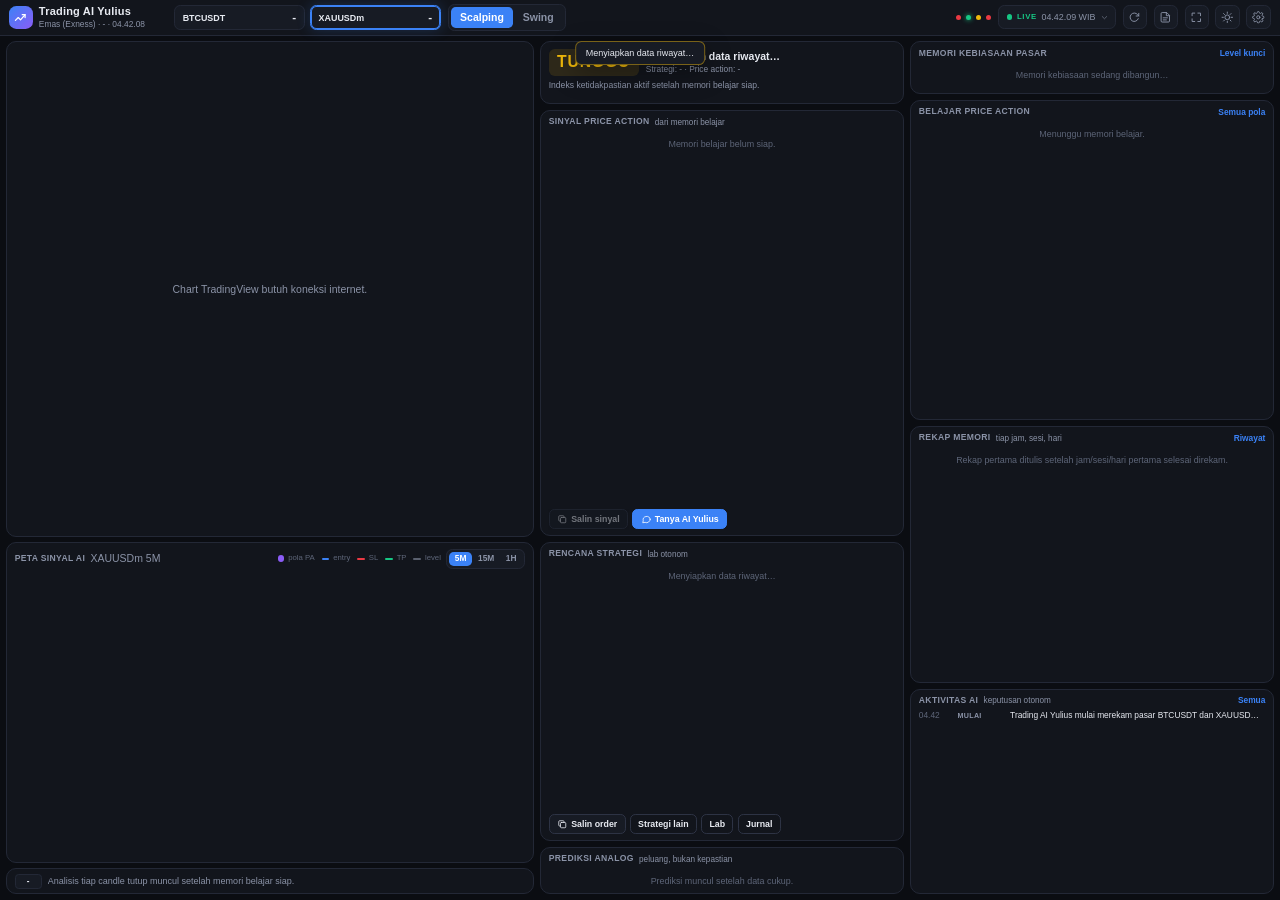
==== index.src.html @ 9f42aee2 "Trading AI Yulius versi web (XAUUSD): salinan lengkap menu Trading Mesin Python AI Yulius (feed, ind" ====
<!doctype html>
<html lang="id" data-web="%%VERSI%%">
<head>
<meta charset="utf-8">
<meta name="viewport" content="width=device-width, initial-scale=1">
<title>Trading AI Yulius · XAUUSD</title>
<meta name="description" content="Trading AI Yulius versi web: XAUUSDm &amp; BTCUSDT, sinyal price action dari memori belajar, rencana strategi lab otonom, memori kebiasaan pasar, prediksi analog. Semua dihitung di browser.">
<meta name="theme-color" content="#0b0d12">
<link rel="icon" href="data:image/svg+xml,%3Csvg xmlns=%22http://www.w3.org/2000/svg%22 viewBox=%220 0 24 24%22%3E%3Crect width=%2224%22 height=%2224%22 rx=%226%22 fill=%22%233b82f6%22/%3E%3Cpath d=%22M5 16l4-4 3 3 6-7%22 fill=%22none%22 stroke=%22white%22 stroke-width=%222.2%22 stroke-linecap=%22round%22 stroke-linejoin=%22round%22/%3E%3C/svg%3E">
<link rel="stylesheet" href="trading.css?v=%%VERSI%%">
<script>try{const t=localStorage.getItem('tr-tema');if(t)document.documentElement.dataset.theme=t;}catch(e){}</script>
</head>
<body>
<svg width="0" height="0" class="hidden" aria-hidden="true">
  <symbol id="i-doc" viewBox="0 0 24 24"><path d="M14 3H6a2 2 0 0 0-2 2v14a2 2 0 0 0 2 2h12a2 2 0 0 0 2-2V9z"/><path d="M14 3v6h6M8 13h8M8 17h6"/></symbol>
  <symbol id="i-penuh" viewBox="0 0 24 24"><path d="M4 9V4h5M20 9V4h-5M4 15v5h5M20 15v5h-5"/></symbol>
  <symbol id="i-tema" viewBox="0 0 24 24"><circle cx="12" cy="12" r="4.5"/><path d="M12 2v2.5M12 19.5V22M2 12h2.5M19.5 12H22M4.9 4.9l1.8 1.8M17.3 17.3l1.8 1.8M4.9 19.1l1.8-1.8M17.3 6.7l1.8-1.8"/></symbol>
  <symbol id="i-gir" viewBox="0 0 24 24"><circle cx="12" cy="12" r="3"/><path d="M19.4 15a1.7 1.7 0 0 0 .3 1.8l.1.1a2 2 0 1 1-2.8 2.8l-.1-.1a1.7 1.7 0 0 0-1.8-.3 1.7 1.7 0 0 0-1 1.5V21a2 2 0 1 1-4 0v-.1a1.7 1.7 0 0 0-1.1-1.5 1.7 1.7 0 0 0-1.8.3l-.1.1a2 2 0 1 1-2.8-2.8l.1-.1a1.7 1.7 0 0 0 .3-1.8 1.7 1.7 0 0 0-1.5-1H3a2 2 0 1 1 0-4h.1a1.7 1.7 0 0 0 1.5-1.1 1.7 1.7 0 0 0-.3-1.8l-.1-.1a2 2 0 1 1 2.8-2.8l.1.1a1.7 1.7 0 0 0 1.8.3H9a1.7 1.7 0 0 0 1-1.5V3a2 2 0 1 1 4 0v.1a1.7 1.7 0 0 0 1 1.5 1.7 1.7 0 0 0 1.8-.3l.1-.1a2 2 0 1 1 2.8 2.8l-.1.1a1.7 1.7 0 0 0-.3 1.8V9a1.7 1.7 0 0 0 1.5 1H21a2 2 0 1 1 0 4h-.1a1.7 1.7 0 0 0-1.5 1z"/></symbol>
  <symbol id="i-salin" viewBox="0 0 24 24"><rect x="8" y="8" width="12" height="12" rx="2"/><path d="M16 8V6a2 2 0 0 0-2-2H6a2 2 0 0 0-2 2v8a2 2 0 0 0 2 2h2"/></symbol>
  <symbol id="i-chat" viewBox="0 0 24 24"><path d="M21 12a8 8 0 0 1-11.6 7.1L4 20l1.1-4.6A8 8 0 1 1 21 12z"/></symbol>
  <symbol id="i-lebar" viewBox="0 0 24 24"><path d="M15 4h5v5M9 20H4v-5M20 4l-7 7M4 20l7-7"/></symbol>
  <symbol id="i-segar" viewBox="0 0 24 24"><path d="M20.5 4.5v5h-5"/><path d="M19.6 14.6A8 8 0 1 1 18.3 6.9l2.2 2.6"/></symbol>
  <symbol id="i-bawah" viewBox="0 0 24 24"><path d="M6 9.5l6 6 6-6"/></symbol>
</svg>

<header class="top">
  <div class="brand">
    <svg class="logo" viewBox="0 0 24 24" aria-hidden="true"><path d="M3 17l5-5 4 4 8-9"/><path d="M15 7h5v5"/></svg>
    <div><b>Trading AI Yulius</b><small id="subjudul" data-tip="sub">memuat data pasar…</small></div>
  </div>
  <div class="pairs" id="pairs">
    <button class="pair" data-sym="BTCUSDT" data-tip="pair" data-a="BTCUSDT"><span class="pn">BTCUSDT</span><span class="pp" data-px>-</span><span class="pc" data-chg></span><span class="ps" data-sig></span></button>
    <button class="pair" data-sym="XAUUSDm" data-tip="pair" data-a="XAUUSDm"><span class="pn">XAUUSDm</span><span class="pp" data-px>-</span><span class="pc" data-chg></span><span class="ps" data-sig></span></button>
  </div>
  <div class="seg" id="mode-seg" role="tablist">
    <button data-mode="scalp" data-tip="mode" data-a="scalp">Scalping</button>
    <button data-mode="swing" data-tip="mode" data-a="swing">Swing</button>
  </div>
  <div class="feeds" id="feeds"></div>
  <div class="live on" id="live">
    <button class="live-btn" id="live-btn" data-tip="live" aria-haspopup="menu" aria-expanded="false" aria-label="Status dan kecepatan pembaruan data">
      <i class="dot"></i><b id="live-lbl">LIVE</b><span class="clock" id="clock">--.--.--</span><svg class="car"><use href="#i-bawah"/></svg></button>
    <div class="live-menu hidden" id="live-menu" role="menu" aria-label="Pembaruan otomatis">
      <div class="lm-h">Pembaruan otomatis</div>
      <button role="menuitemradio" data-live="1">Real-time<small>harga tiap 1 detik</small></button>
      <button role="menuitemradio" data-live="2">Tiap 2 detik</button>
      <button role="menuitemradio" data-live="5">Tiap 5 detik</button>
      <button role="menuitemradio" data-live="15">Tiap 15 detik</button>
      <button role="menuitemradio" data-live="0">Jeda<small>hanya saat disegarkan</small></button>
      <hr>
      <button role="menuitem" id="lm-segar">Segarkan semua sekarang<kbd>⌘R</kbd></button>
      <button role="menuitem" id="lm-muat">Muat ulang halaman + chart<kbd>⇧⌘R</kbd></button>
    </div>
  </div>
  <button class="ic" id="btn-segar" data-tip="segar" aria-label="Segarkan semua data sekarang (⌘R)"><svg><use href="#i-segar"/></svg></button>
  <button class="ic" id="btn-analisis" data-tip="analisis" aria-label="Analisis lengkap AI Yulius"><svg><use href="#i-doc"/></svg></button>
  <button class="ic" id="btn-penuh" data-tip="penuh" aria-label="Layar penuh"><svg><use href="#i-penuh"/></svg></button>
  <button class="ic" id="btn-tema" data-tip="tema" aria-label="Tema terang/gelap"><svg><use href="#i-tema"/></svg></button>
  <button class="ic" id="btn-setelan" data-tip="setelan" aria-label="Setelan modal dan risiko"><svg><use href="#i-gir"/></svg></button>
</header>

<main class="layar" id="layar">
  <!-- ============ kolom 1: pasar ============ -->
  <section class="kol k1">
    <div class="panel chart-wrap"><div id="tv" class="tv"></div><div id="tv-off" class="tv-off hidden">Chart TradingView butuh koneksi internet.</div></div>
    <div class="panel peta-wrap">
      <div class="ph" data-tip="peta_h"><h3>Peta sinyal AI</h3><span class="muted" id="peta-judul"></span><span class="sp"></span>
        <span class="leg" data-tip="peta_leg"><i class="lg-pa"></i>pola PA<i class="lg-e"></i>entry<i class="lg-s"></i>SL<i class="lg-t"></i>TP<i class="lg-l"></i>level</span>
        <div class="seg kecil" id="peta-tf"></div></div>
      <canvas id="peta" class="peta" data-tip="peta" data-gerak></canvas><div class="peta-hl hidden" id="peta-hl"></div>
    </div>
    <div class="panel gerak" id="gerak"></div>
  </section>

  <!-- ============ kolom 2: keputusan ============ -->
  <section class="kol k2">
    <div class="panel keputusan" id="keputusan">
      <div class="kp-top" data-tip="kp"><span class="kp-aksi" id="kp-aksi">-</span><div class="kp-meta"><b id="kp-judul">Menyiapkan…</b><small id="kp-sub"></small></div></div>
      <div class="unc" id="unc" data-tip="unc"></div>
      <div class="kondisi" id="kondisi"></div>
    </div>

    <div class="panel pa" id="pa">
      <div class="ph" data-tip="pa_h"><h3>Sinyal price action</h3><small class="muted">dari memori belajar</small><span class="sp"></span><span id="pa-chips"></span></div>
      <div class="pa-body" id="pa-body"></div>
      <div class="aksi-bar"><button class="btn" id="btn-salin-pa" data-tip="salin_pa"><svg><use href="#i-salin"/></svg>Salin sinyal</button>
        <button class="btn utama" id="btn-tanya" data-tip="tanya"><svg><use href="#i-chat"/></svg>Tanya AI Yulius</button></div>
    </div>

    <div class="panel rc" id="rc">
      <div class="ph" data-tip="rc_h"><h3>Rencana strategi</h3><small class="muted" id="rc-sub">lab otonom</small><span class="sp"></span><span id="rc-chips"></span></div>
      <div class="rc-body" id="rc-body"></div>
      <div class="aksi-bar"><button class="btn" id="btn-salin" data-tip="salin"><svg><use href="#i-salin"/></svg>Salin order</button>
        <button class="btn ghost" id="btn-alt" data-tip="alt">Strategi lain</button><button class="btn ghost" id="btn-lab" data-tip="lab">Lab</button>
        <button class="btn ghost" id="btn-jurnal" data-tip="jurnal">Jurnal</button></div>
    </div>

    <div class="panel pred" id="kartu-prediksi">
      <div class="ph" data-tip="pred_h"><h3>Prediksi analog</h3><small class="muted">peluang, bukan kepastian</small></div>
      <div id="prediksi"></div>
    </div>
  </section>

  <!-- ============ kolom 3: memori & belajar ============ -->
  <section class="kol k3">
    <div class="panel kb" id="kb">
      <div class="ph" data-tip="kb_h"><h3>Memori kebiasaan pasar</h3><small class="muted" id="kb-t" data-tip="kb_t"></small><span class="sp"></span><button class="lnk" id="btn-level" data-tip="level">Level kunci</button></div>
      <div id="kb-body"></div>
    </div>

    <div class="panel bl" id="bl">
      <div class="ph" data-tip="bl_h"><h3>Belajar price action</h3><small class="muted" id="bl-sub" data-tip="bl_sub"></small><span class="sp"></span><button class="lnk" id="btn-pola" data-tip="pola_btn">Semua pola</button></div>
      <div id="bl-body"></div>
    </div>

    <div class="panel rk" id="rk">
      <div class="ph" data-tip="rk_h"><h3>Rekap memori</h3><small class="muted">tiap jam, sesi, hari</small><span class="sp"></span><button class="lnk" id="btn-rekap" data-tip="rekap_btn">Riwayat</button></div>
      <div id="rk-body" class="rk-body"></div>
    </div>

    <div class="panel ak" id="ak">
      <div class="ph" data-tip="ak_h"><h3>Aktivitas AI</h3><small class="muted">keputusan otonom</small><span class="sp"></span><button class="lnk" id="btn-pikiran" data-tip="pikir_btn">Semua</button></div>
      <div id="ak-body" class="ak-body"></div>
    </div>
  </section>
</main>
<div id="banner" class="banner hidden"></div>

<!-- jendela sembul serbaguna -->
<div class="modal hidden" id="modal"><div class="box lebar"><div class="mh"><h3 id="modal-judul"></h3><span class="sp"></span><span id="modal-aksi"></span>
  <button class="btn ghost" id="modal-tutup">Tutup</button></div><div class="mb" id="modal-isi"></div></div></div>

<div class="modal hidden" id="modal-setelan">
  <div class="box">
    <h3>Setelan modal &amp; risiko</h3>
    <label data-tip="s_saldo">Saldo akun<input id="s-saldo" type="number" min="0" step="1000"></label>
    <label data-tip="s_uang">Mata uang<select id="s-uang"><option>IDR</option><option>USD</option></select></label>
    <label data-tip="s_risiko">Risiko per posisi (%)<input id="s-risiko" type="number" min="0.05" max="10" step="0.05"></label>
    <label data-tip="s_kurs">Kurs USD/IDR<input id="s-kurs" type="number" min="1000" step="1"></label>
    <p class="muted" id="s-info"></p>
    <div class="aksi-bar"><button class="btn ghost" id="s-reset" data-tip="s_reset">Setelan bawaan</button><span class="sp"></span>
      <button class="btn ghost" id="s-batal">Batal</button><button class="btn utama" id="s-simpan">Simpan</button></div>
  </div>
</div>
<div class="tip" id="tip" role="tooltip"></div>
<div class="toast hidden" id="toast"></div>
<script src="https://s3.tradingview.com/tv.js"></script>
<script src="trading.js?v=%%VERSI%%"></script>
</body>
</html>
---- trading.css ----
/* Trading AI Yulius — satu layar penuh (tanpa tab, tanpa scroll halaman). Ukuran teks mengikuti ukuran jendela. */
:root{
  --bg:#0b0d12; --panel:#12151c; --panel2:#171b24; --line:#232836; --line2:#2d3344;
  --ink:#e8ebf2; --muted:#8b93a7; --dim:#5d6578;
  --buy:#16c784; --buy-bg:rgba(22,199,132,.12); --sell:#ea3943; --sell-bg:rgba(234,57,67,.12);
  --wait:#f0b90b; --wait-bg:rgba(240,185,11,.12); --accent:#3b82f6; --accent2:#8b5cf6; --info-bg:rgba(59,130,246,.12);
  --entry:#3b82f6; --tp:#16c784; --sl:#ea3943; --layer:#7aa2ff; --lvl:#8b93a7;
  --r:10px; --gap:.55rem; --font:-apple-system,BlinkMacSystemFont,"SF Pro Text","Inter","Segoe UI",sans-serif;
  --tip-bg:#1b202c;
  color-scheme:dark;
}
:root[data-theme="light"]{
  --bg:#eef1f6; --panel:#ffffff; --panel2:#f5f7fb; --line:#dfe4ee; --line2:#cfd6e4;
  --ink:#141823; --muted:#5b6475; --dim:#8a93a6;
  --buy-bg:rgba(22,160,110,.10); --sell-bg:rgba(220,40,50,.09); --wait-bg:rgba(200,150,0,.12); --info-bg:rgba(59,130,246,.10);
  --buy:#0f9d68; --sell:#d42f3a; --wait:#b58500; --lvl:#6b7486;
  --tip-bg:#ffffff;
  color-scheme:light;
}
*{box-sizing:border-box}
html{font-size:clamp(10.5px, calc(.42vw + .56vh), 13px)}
html,body{margin:0;height:100%;background:var(--bg);color:var(--ink);font-family:var(--font);line-height:1.38;-webkit-font-smoothing:antialiased;overflow:hidden}
body{font-size:1rem}
button{font:inherit;color:inherit;cursor:pointer}
.hidden{display:none!important}
.num,.pp,td.n,.lv b{font-variant-numeric:tabular-nums}
.muted{color:var(--muted)}
.dim{color:var(--dim)}
.sp{flex:1}
.up{color:var(--buy)!important}.dn{color:var(--sell)!important}.wt{color:var(--wait)!important}
svg{fill:none;stroke:currentColor;stroke-width:1.8;stroke-linecap:round;stroke-linejoin:round}

/* ---------- header ---------- */
.top{display:flex;align-items:center;gap:.9rem;height:3.4rem;padding:0 .9rem;border-bottom:1px solid var(--line);background:var(--panel)}
.brand{display:flex;align-items:center;gap:.6rem;min-width:0;flex:0 1 15rem}
.brand>div{min-width:0}
.brand b{display:block;font-size:1.05rem;letter-spacing:.2px}
.brand small{display:block;color:var(--muted);font-size:.8rem;white-space:nowrap;overflow:hidden;text-overflow:ellipsis}
.logo{width:2.2rem;height:2.2rem;padding:.45rem;border-radius:.7rem;background:linear-gradient(135deg,var(--accent),var(--accent2));stroke:#fff;stroke-width:2.2;flex:none}
.pairs{display:flex;gap:.45rem}
.pair{display:grid;grid-template-columns:auto auto;column-gap:.7rem;align-items:baseline;padding:.3rem .75rem;border-radius:.6rem;border:1px solid var(--line);background:var(--panel2);min-width:12.5rem;text-align:left}
.pair .pn{font-weight:650;font-size:.85rem}
.pair .pp{font-weight:700;font-size:1.12rem;justify-self:end}
.pair .pc{font-size:.78rem;color:var(--muted)}
.pair .ps{font-size:.74rem;font-weight:700;justify-self:end;letter-spacing:.3px}
.pair.on{border-color:var(--accent);box-shadow:0 0 0 1px var(--accent) inset,0 0 14px rgba(59,130,246,.22)}
.seg{display:inline-flex;background:var(--panel2);border:1px solid var(--line);border-radius:.6rem;padding:.18rem}
.seg button{border:0;background:none;padding:.32rem .9rem;border-radius:.45rem;color:var(--muted);font-weight:600}
.seg button.on{background:var(--accent);color:#fff}
.seg.kecil button{padding:.12rem .55rem;font-size:.8rem}
.feeds{display:flex;gap:.7rem;font-size:.8rem;color:var(--muted);margin-left:auto}
.feeds span{display:inline-flex;align-items:center;gap:.3rem;white-space:nowrap}
.feeds em{font-style:normal}
.feeds i{width:.5rem;height:.5rem;border-radius:50%;background:var(--dim)}
.feeds i.ok{background:var(--buy);box-shadow:0 0 5px var(--buy)}.feeds i.warn{background:var(--wait)}.feeds i.bad{background:var(--sell)}
.ic{width:2.3rem;height:2.3rem;border-radius:.6rem;border:1px solid var(--line);background:var(--panel2);display:grid;place-items:center;padding:0;color:var(--muted);flex:none;position:relative}
.ic svg{width:1.2rem;height:1.2rem}
.ic:hover{color:var(--ink);border-color:var(--line2)}
/* tombol Segarkan: berputar selama menyegarkan; titik = versi tampilan baru siap dimuat */
#btn-segar.putar{color:var(--accent);border-color:rgba(59,130,246,.5)}
#btn-segar.putar svg{animation:putar .8s linear infinite}
#btn-segar:disabled{cursor:progress}
#btn-segar.baru::after{content:"";position:absolute;top:.28rem;right:.28rem;width:.45rem;height:.45rem;border-radius:50%;background:var(--accent);box-shadow:0 0 0 2px var(--panel2)}
@keyframes putar{to{transform:rotate(360deg)}}

/* indikator live + jam + pilihan kecepatan pembaruan */
.live{position:relative;flex:none}
.live-btn{display:inline-flex;align-items:center;gap:.45rem;height:2.3rem;padding:0 .55rem 0 .7rem;border-radius:.6rem;border:1px solid var(--line);background:var(--panel2);color:var(--muted);white-space:nowrap}
.live-btn:hover,.live-btn[aria-expanded="true"]{border-color:var(--line2);color:var(--ink)}
.live-btn b{font-size:.74rem;font-weight:800;letter-spacing:.6px;color:var(--ink)}
.live-btn .car{width:.85rem;height:.85rem;stroke-width:2.2;opacity:.7}
.clock{font-variant-numeric:tabular-nums;color:var(--muted);font-size:.85rem;min-width:4.4rem;text-align:right}
.live .dot{position:relative;width:.55rem;height:.55rem;border-radius:50%;background:var(--dim);flex:none}
.live.on .dot{background:var(--buy)}
.live.on .dot::after{content:"";position:absolute;inset:-.25rem;border-radius:50%;border:2px solid var(--buy);opacity:0;animation:nadi 1.6s ease-out infinite}
.live.on.kedip .dot{box-shadow:0 0 8px var(--buy)}
.live.on b{color:var(--buy)}
.live.lambat .dot{background:var(--wait)}.live.lambat b{color:var(--wait)}
.live.putus .dot{background:var(--sell)}.live.putus b{color:var(--sell)}
.live.jeda .dot{background:var(--dim);border-radius:2px}.live.jeda b{color:var(--muted)}
.live.segar .dot{background:none;border:2px solid var(--accent);border-right-color:transparent;animation:putar .7s linear infinite}
.live.segar b{color:var(--accent)}
@keyframes nadi{0%{transform:scale(.55);opacity:.85}100%{transform:scale(1.6);opacity:0}}
.live-menu{position:absolute;right:0;top:calc(100% + .4rem);z-index:70;min-width:17rem;padding:.35rem;border-radius:.7rem;background:var(--tip-bg);border:1px solid var(--line2);box-shadow:0 12px 32px rgba(0,0,0,.38)}
:root[data-theme="light"] .live-menu{box-shadow:0 10px 28px rgba(20,30,50,.16)}
.live-menu .lm-h{font-size:.7rem;text-transform:uppercase;letter-spacing:.35px;color:var(--muted);font-weight:750;padding:.35rem .6rem .3rem}
.live-menu button{display:flex;align-items:baseline;gap:.5rem;width:100%;border:0;background:none;text-align:left;padding:.42rem .6rem;border-radius:.45rem;font-size:.86rem}
.live-menu button small{color:var(--muted);font-size:.76rem}
.live-menu button kbd{margin-left:auto;font:inherit;font-size:.76rem;color:var(--muted)}
.live-menu button:hover,.live-menu button:focus-visible{background:var(--info-bg);outline:none}
.live-menu button[data-live]::before{content:"";width:.5rem;height:.5rem;border-radius:50%;border:1.5px solid var(--line2);flex:none;align-self:center}
.live-menu button.on::before{background:var(--accent);border-color:var(--accent)}
.live-menu hr{border:0;border-top:1px solid var(--line);margin:.3rem .2rem}

/* setelah Segarkan: panel berkedip singkat menandakan isinya baru */
.panel.kilat{animation:kilat .9s ease-out}
@keyframes kilat{0%{box-shadow:0 0 0 1px var(--accent),0 0 18px rgba(59,130,246,.35)}100%{box-shadow:0 0 0 1px transparent,0 0 0 transparent}}
.banner .btn{margin-left:.6rem;padding:.15rem .6rem;font-size:.8rem}

/* ---------- layar 3 kolom ---------- */
.layar{display:grid;grid-template-columns:minmax(0,1.45fr) minmax(0,1fr) minmax(0,1fr);gap:var(--gap);padding:var(--gap);height:calc(100vh - 3.4rem);min-height:0}
.kol{display:flex;flex-direction:column;gap:var(--gap);min-height:0;min-width:0}
.panel{background:var(--panel);border:1px solid var(--line);border-radius:var(--r);min-width:0;min-height:0;display:flex;flex-direction:column;overflow:hidden}
.ph{display:flex;align-items:center;gap:.5rem;padding:.5rem .75rem .3rem;min-width:0;flex:none}
.ph h3{margin:0;font-size:.82rem;letter-spacing:.35px;text-transform:uppercase;color:var(--muted);font-weight:750;white-space:nowrap}
.ph small{font-size:.78rem;white-space:nowrap;overflow:hidden;text-overflow:ellipsis;min-width:0}
.lnk{border:0;background:none;color:var(--accent);font-size:.8rem;font-weight:600;padding:0;white-space:nowrap}
.lnk:hover{text-decoration:underline}

/* kolom 1 */
.k1 .chart-wrap{flex:1.55;position:relative}
.tv{position:absolute;inset:0}
.tv-off{position:absolute;inset:0;display:grid;place-items:center;color:var(--muted)}
.k1 .peta-wrap{flex:1}
.leg{display:flex;align-items:center;gap:.35rem;font-size:.74rem;color:var(--dim);white-space:nowrap}
.leg i{display:inline-block;width:.75rem;height:.18rem;border-radius:2px;margin-left:.3rem}
.leg .lg-pa{height:.6rem;width:.6rem;border-radius:3px;background:var(--accent2)}
.leg .lg-e{background:var(--entry)}.leg .lg-s{background:var(--sl)}.leg .lg-t{background:var(--tp)}.leg .lg-l{background:var(--lvl);opacity:.6}
.peta{flex:1;width:100%;min-height:0;display:block}
.gerak{flex:none;padding:.45rem .75rem;gap:.3rem;font-size:.86rem}
.gerak .gr{display:flex;gap:.55rem;align-items:baseline;min-width:0}
.gerak .gr b{flex:none;min-width:2.6rem;font-size:.78rem;letter-spacing:.3px;padding:.05rem .35rem;border-radius:.35rem;background:var(--panel2);border:1px solid var(--line);text-align:center}
.gerak .gr span{white-space:nowrap;overflow:hidden;text-overflow:ellipsis;min-width:0}

/* kolom 2 */
.k2 .keputusan{flex:none;padding:.6rem .75rem;gap:.45rem}
.kp-top{display:flex;align-items:center;gap:.7rem;min-width:0}
.kp-aksi{font-size:1.5rem;font-weight:850;letter-spacing:.8px;padding:.25rem .8rem;border-radius:.55rem;background:var(--panel2);flex:none}
.keputusan.buy .kp-aksi{background:var(--buy-bg);color:var(--buy)}
.keputusan.sell .kp-aksi{background:var(--sell-bg);color:var(--sell)}
.keputusan.wait .kp-aksi{background:var(--wait-bg);color:var(--wait)}
.keputusan.warn .kp-aksi{background:var(--wait-bg);color:var(--wait)}
.keputusan.buy{border-color:rgba(22,199,132,.55)}.keputusan.sell{border-color:rgba(234,57,67,.55)}
.kp-meta{min-width:0;flex:1}
.kp-meta b{display:block;font-size:1rem;white-space:nowrap;overflow:hidden;text-overflow:ellipsis}
.kp-meta small{display:block;font-size:.8rem;color:var(--muted);white-space:nowrap;overflow:hidden;text-overflow:ellipsis}
.unc{display:grid;grid-template-columns:auto 1fr auto;gap:.15rem .6rem;align-items:center;font-size:.82rem}
.unc .bar{height:.45rem;border-radius:.3rem;background:var(--panel2);border:1px solid var(--line);overflow:hidden;position:relative}
.unc .bar i{position:absolute;inset:0 auto 0 0;background:linear-gradient(90deg,var(--buy),var(--wait),var(--sell))}
.unc .cap{grid-column:1/-1;color:var(--muted);white-space:nowrap;overflow:hidden;text-overflow:ellipsis}
.kondisi{display:flex;flex-wrap:wrap;gap:.3rem}
.chip{font-size:.76rem;font-weight:650;padding:.12rem .5rem;border-radius:1rem;background:var(--panel2);border:1px solid var(--line);color:var(--muted);white-space:nowrap}
.chip b{color:var(--ink);font-weight:700}
.chip.g-A,.chip.v-aktif{color:var(--buy);border-color:rgba(22,199,132,.4)}
.chip.g-B{color:var(--accent);border-color:rgba(59,130,246,.4)}
.chip.g-C,.chip.g-D,.chip.v-sedikit,.chip.v-nonaktif{color:var(--wait);border-color:rgba(240,185,11,.4)}
.chip.st-AKTIF,.chip.st-SINYAL{color:#fff;background:var(--accent);border-color:var(--accent)}
.chip.st-MASUK{color:#fff;background:var(--buy);border-color:var(--buy);animation:denyut 1.6s ease-in-out infinite}
@keyframes denyut{50%{opacity:.6}}

.k2 .pa{flex:1.5}
.k2 .rc{flex:1.05}
.k2 .pred{flex:none}
.pa.buy{border-color:var(--buy);box-shadow:0 0 0 1px rgba(22,199,132,.2),0 0 22px rgba(22,199,132,.14)}
.pa.sell{border-color:var(--sell);box-shadow:0 0 0 1px rgba(234,57,67,.2),0 0 22px rgba(234,57,67,.14)}
.pa-body,.rc-body{flex:1;min-height:0;overflow:hidden;padding:0 .75rem;display:flex;flex-direction:column;gap:.4rem}
.sig-h{display:flex;align-items:center;gap:.6rem;min-width:0}
.badge{font-size:1.05rem;font-weight:850;letter-spacing:.6px;padding:.18rem .6rem;border-radius:.45rem;background:var(--panel2);flex:none}
.badge.BUY{background:var(--buy-bg);color:var(--buy)}.badge.SELL{background:var(--sell-bg);color:var(--sell)}
.badge.PANTAU,.badge.TUNGGU{background:var(--wait-bg);color:var(--wait)}
.sig-h .t{min-width:0;flex:1}
.sig-h .t b{display:block;font-size:.95rem;white-space:nowrap;overflow:hidden;text-overflow:ellipsis}
.sig-h .t small{display:block;font-size:.78rem;color:var(--muted);white-space:nowrap;overflow:hidden;text-overflow:ellipsis}
.lv{display:grid;grid-template-columns:repeat(4,minmax(0,1fr));gap:.3rem}
.lv>div{padding:.3rem .45rem;border-radius:.5rem;background:var(--panel2);border:1px solid var(--line);display:flex;flex-direction:column;min-width:0}
.lv span{font-size:.72rem;color:var(--muted);font-weight:650;letter-spacing:.2px;text-transform:uppercase;display:flex;justify-content:space-between;gap:.3rem;white-space:nowrap}
.lv b{font-size:1rem;font-weight:750;white-space:nowrap;overflow:hidden;text-overflow:ellipsis}
.lv em{font-style:normal;font-size:.72rem;color:var(--dim);white-space:nowrap;overflow:hidden;text-overflow:ellipsis}
.lv .e{grid-column:span 2;border-color:rgba(59,130,246,.45)}.lv .e b{color:var(--entry);font-size:1.12rem}
.lv .s{grid-column:span 2}.lv .s b{color:var(--sl)}
.lv .t b{color:var(--tp)}
.lv .t .pb{height:.25rem;border-radius:.2rem;background:var(--line);margin-top:.2rem;overflow:hidden}
.lv .t .pb i{display:block;height:100%;background:var(--tp)}
.lv.lima{grid-template-columns:minmax(0,1.2fr) repeat(4,minmax(0,1fr))}
.lv.lima .e,.lv.lima .s{grid-column:auto}
.lv.lima b,.lv.lima .e b{font-size:.95rem}
.lv.lima>div{padding:.28rem .35rem}
.sub.mini-sub{margin:.35rem 0 .1rem;font-size:.7rem}
.hasil{display:flex;flex-wrap:wrap;gap:.25rem}
.hasil span{font-size:.74rem;padding:.08rem .4rem;border-radius:.4rem;border:1px solid var(--line);background:var(--panel2);white-space:nowrap;color:var(--muted)}
.hasil span b{color:var(--ink);font-weight:700;margin-right:.15rem}
.hasil span i{font-style:normal;font-weight:700;margin-left:.2rem}
.hasil span.ok i{color:var(--buy)}.hasil span.no i{color:var(--sell)}
.hasil span.sar{border-color:var(--accent)}
.stat{display:flex;flex-wrap:wrap;gap:.3rem}
.stat span{font-size:.76rem;padding:.1rem .45rem;border-radius:.4rem;background:var(--panel2);border:1px solid var(--line);color:var(--muted);white-space:nowrap}
.stat span b{color:var(--ink);font-weight:700}
.alasan{margin:0;padding-left:1.1rem;color:var(--muted);font-size:.82rem;min-height:0;overflow:hidden}
.alasan li{margin:.05rem 0;display:-webkit-box;-webkit-line-clamp:2;-webkit-box-orient:vertical;overflow:hidden}
.warn-txt{color:var(--wait)}
.pemicu{padding:.3rem .5rem;border-radius:.45rem;background:var(--panel2);border:1px dashed var(--line2);font-size:.82rem;display:-webkit-box;-webkit-line-clamp:2;-webkit-box-orient:vertical;overflow:hidden}
.mini{font-size:.8rem;color:var(--muted);white-space:nowrap;overflow:hidden;text-overflow:ellipsis}
.mini b{color:var(--ink)}
table{width:100%;border-collapse:collapse;font-size:.82rem}
th{font-size:.7rem;text-transform:uppercase;letter-spacing:.3px;color:var(--muted);font-weight:650;text-align:left;padding:.2rem .35rem;border-bottom:1px solid var(--line);white-space:nowrap}
td{padding:.2rem .35rem;border-bottom:1px solid var(--line);white-space:nowrap;overflow:hidden;text-overflow:ellipsis;max-width:12rem}
td.n,th.n{text-align:right}
tr:last-child td{border-bottom:0}
tr.now td{background:var(--info-bg)}
.aksi-bar{display:flex;gap:.4rem;align-items:center;padding:.45rem .75rem .6rem;flex:none}
.btn{display:inline-flex;align-items:center;gap:.35rem;border:1px solid var(--line2);background:var(--panel2);padding:.3rem .7rem;border-radius:.5rem;font-weight:600;font-size:.84rem;white-space:nowrap}
.btn svg{width:1rem;height:1rem}
.btn.utama{background:var(--accent);border-color:var(--accent);color:#fff}
.btn.ghost{background:none}
.btn:disabled{opacity:.45;cursor:default}
.kosong{color:var(--dim);padding:.6rem 0;text-align:center;font-size:.85rem}
.pr{padding:.25rem .75rem .45rem}
.pr+.pr{border-top:1px solid var(--line)}
.pr-h{display:flex;justify-content:space-between;gap:.5rem;font-size:.82rem;margin-bottom:.2rem;white-space:nowrap}
.pr-h b{font-size:.88rem}
.bar2{height:.42rem;border-radius:.3rem;background:var(--sell-bg);position:relative;overflow:hidden}
.bar2 i{position:absolute;left:0;top:0;bottom:0;background:var(--buy)}
.bar2 u{position:absolute;top:-2px;bottom:-2px;width:2px;background:var(--ink);opacity:.55}
.pr-r{display:flex;justify-content:space-between;gap:.5rem;font-size:.78rem;color:var(--muted);margin-top:.2rem;white-space:nowrap;overflow:hidden}
.pr-r b{color:var(--ink)}

/* kolom 3 */
.k3 .kb{flex:none}
.k3 .bl{flex:1.25}
.k3 .rk{flex:1}
.k3 .ak{flex:.8}
#kb-body,#bl-body{padding:0 .75rem .55rem;display:flex;flex-direction:column;gap:.35rem;min-height:0;overflow:hidden}
#bl-body{flex:1}
.heat{display:grid;grid-template-columns:repeat(24,1fr);gap:2px}
.heat div{height:1.25rem;border-radius:3px;position:relative}
.heat div.kini{outline:2px solid var(--ink);outline-offset:-1px}
.heat-leg{display:flex;justify-content:space-between;font-size:.72rem;color:var(--dim)}
.kb2{display:grid;grid-template-columns:minmax(0,1.1fr) minmax(0,1fr);gap:.6rem}
.kv{display:grid;grid-template-columns:auto 1fr;gap:.08rem .5rem;font-size:.8rem;align-content:start}
.kv span{color:var(--muted);white-space:nowrap}
.kv b{font-weight:650;white-space:nowrap;overflow:hidden;text-overflow:ellipsis}
.val{display:flex;gap:.3rem;flex-wrap:wrap}
.drift{font-size:.72rem;font-weight:700}
.rk-body,.ak-body{flex:1;min-height:0;overflow:hidden;padding:0 .75rem .5rem;display:flex;flex-direction:column;gap:.3rem}
.rki{font-size:.82rem;min-width:0}
.rki .rh{display:flex;gap:.45rem;align-items:baseline}
.rki .rh b{font-size:.8rem}
.rki .rh .tag{font-size:.68rem;text-transform:uppercase;letter-spacing:.3px;font-weight:750;color:var(--accent)}
.rki p{margin:.05rem 0 0;color:var(--muted);display:-webkit-box;-webkit-box-orient:vertical;overflow:hidden;-webkit-line-clamp:2}
.rki.harian p{-webkit-line-clamp:4}
.pk{display:grid;grid-template-columns:3.3rem 4.6rem 1fr;gap:.4rem;font-size:.8rem;align-items:baseline;min-width:0}
.pk time{color:var(--dim);font-variant-numeric:tabular-nums}
.pk .j{font-size:.68rem;text-transform:uppercase;letter-spacing:.3px;color:var(--muted);font-weight:750;white-space:nowrap;overflow:hidden;text-overflow:ellipsis}
.pk span:last-child{white-space:nowrap;overflow:hidden;text-overflow:ellipsis;min-width:0}

/* ---------- banner, modal, toast ---------- */
.banner{position:fixed;left:50%;transform:translateX(-50%);top:3.9rem;z-index:40;padding:.45rem .9rem;border-radius:.6rem;background:var(--panel2);border:1px solid rgba(240,185,11,.45);font-size:.86rem;box-shadow:0 8px 26px rgba(0,0,0,.35)}
.modal{position:fixed;inset:0;background:rgba(0,0,0,.45);display:grid;place-items:center;z-index:50}
.modal .box{width:24rem;max-height:86vh;background:var(--panel);border:1px solid var(--line2);border-radius:.9rem;padding:1rem;display:flex;flex-direction:column}
.modal .box.lebar{width:min(92vw,78rem);height:min(86vh,52rem);padding:0}
.modal .mh{display:flex;align-items:center;gap:.6rem;padding:.75rem 1rem;border-bottom:1px solid var(--line)}
.modal .mh h3{margin:0;font-size:1.05rem}
.modal .mb{flex:1;overflow:auto;padding:.8rem 1rem}
.modal .mb p{margin:0 0 .5rem;line-height:1.55}
.modal .mb td{max-width:none;white-space:normal}
.modal h3{margin:0 0 .8rem;font-size:1.05rem}
.modal label{display:flex;flex-direction:column;gap:.25rem;font-size:.85rem;color:var(--muted);margin-bottom:.6rem}
.modal input,.modal select{font:inherit;color:var(--ink);background:var(--panel2);border:1px solid var(--line2);border-radius:.5rem;padding:.4rem .55rem}
.modal .aksi-bar{padding:.4rem 0 0}
.sub{font-size:.75rem;text-transform:uppercase;letter-spacing:.3px;color:var(--muted);font-weight:700;margin:.8rem 0 .35rem}
.tag{font-size:.72rem;font-weight:700;padding:.08rem .4rem;border-radius:.35rem;background:var(--panel2);border:1px solid var(--line)}
.tag.aktif{color:var(--buy);border-color:rgba(22,199,132,.4)}.tag.cadangan{color:var(--accent)}
.tag.gugur{color:var(--sell)}.tag.referensi,.tag.dipantau,.tag.preset{color:var(--wait)}
.toast{position:fixed;bottom:1.2rem;left:50%;transform:translateX(-50%);background:var(--panel2);border:1px solid var(--line2);padding:.55rem .9rem;border-radius:.6rem;z-index:60;font-size:.86rem;box-shadow:0 8px 30px rgba(0,0,0,.35)}
.alt .ai{display:flex;gap:.6rem;align-items:center;padding:.4rem 0;border-bottom:1px solid var(--line);font-size:.86rem}
.alt .ai b{min-width:4rem}

/* ---------- kotak keterangan saat mouse diarahkan (data-tip) ---------- */
.tip{position:fixed;left:0;top:0;z-index:80;width:max-content;max-width:min(25rem,calc(100vw - 16px));padding:.55rem .75rem .6rem;border-radius:.6rem;
  background:var(--tip-bg);color:var(--ink);border:1px solid var(--line2);box-shadow:0 12px 32px rgba(0,0,0,.38);
  font-size:.86rem;line-height:1.45;pointer-events:none;visibility:hidden;opacity:0;transition:opacity .1s ease}
.tip.on{visibility:visible;opacity:1}
:root[data-theme="light"] .tip{box-shadow:0 10px 28px rgba(20,30,50,.16)}
.tip .tj{display:block;font-size:.92rem;font-weight:750;margin-bottom:.15rem}
.tip p{margin:.12rem 0;color:var(--muted)}
.tip .tkv{display:grid;grid-template-columns:auto minmax(0,1fr);gap:.08rem .75rem;margin:.3rem 0 .05rem}
.tip .tkv span{color:var(--muted);white-space:nowrap}
.tip .tkv b{font-weight:650;font-variant-numeric:tabular-nums;min-width:0}
.tip .tc{display:block;margin-top:.35rem;padding-top:.3rem;border-top:1px solid var(--line);color:var(--dim);font-size:.8rem}
.peta-wrap{position:relative}
.peta-hl{position:absolute;pointer-events:none;background:var(--ink);opacity:.07;border-radius:2px}

/* layar kecil (pratinjau/browser sempit): boleh menggulir, kolom bertumpuk */
@media (max-width:1100px), (max-height:620px){
  html,body{overflow:auto}
  .layar{grid-template-columns:1fr;height:auto}
  .k1 .chart-wrap{flex:none;height:28rem}.k1 .peta-wrap{flex:none;height:20rem}
  .k2 .pa,.k2 .rc,.k3 .bl,.k3 .rk,.k3 .ak{flex:none}
  .feeds,.brand small{display:none}
  .top{flex-wrap:wrap;height:auto;padding:.5rem}
}
/* header sempit (jendela minimum 1180 px): label sumber data jadi titik saja (keterangan tetap muncul saat mouse diarahkan) */
@media (max-width:1500px){
  .feeds{gap:.45rem}
  .feeds em{display:none}
  .top{gap:.65rem}
}

/* ---------- web: layar HP (≤640 px) — panel bertumpuk, tabel boleh digeser, legenda peta disembunyikan ---------- */
@media (max-width:640px){
  .top{gap:.45rem}
  .pairs{width:100%}
  .pair{min-width:0;flex:1 1 0;padding:.3rem .55rem;column-gap:.4rem}
  .pair .pp{font-size:1rem}
  .peta-wrap .leg{display:none}
  .peta-wrap .ph{flex-wrap:wrap}
  .pa-body,.rc-body,#bl-body,#kb-body{overflow-x:auto}
  table{font-size:.76rem}
  td{max-width:9rem}
  .kb2{grid-template-columns:1fr}
  .lv.lima{grid-template-columns:repeat(3,minmax(0,1fr))}
  .lv.lima .e,.lv.lima .s{grid-column:span 1}
  .aksi-bar{flex-wrap:wrap}
  .modal .box.lebar{width:100vw;height:100%;max-height:100%;border-radius:0}
  .modal .box{width:min(24rem,94vw)}
  .k1 .chart-wrap{height:24rem}
  .toast{max-width:92vw}
}
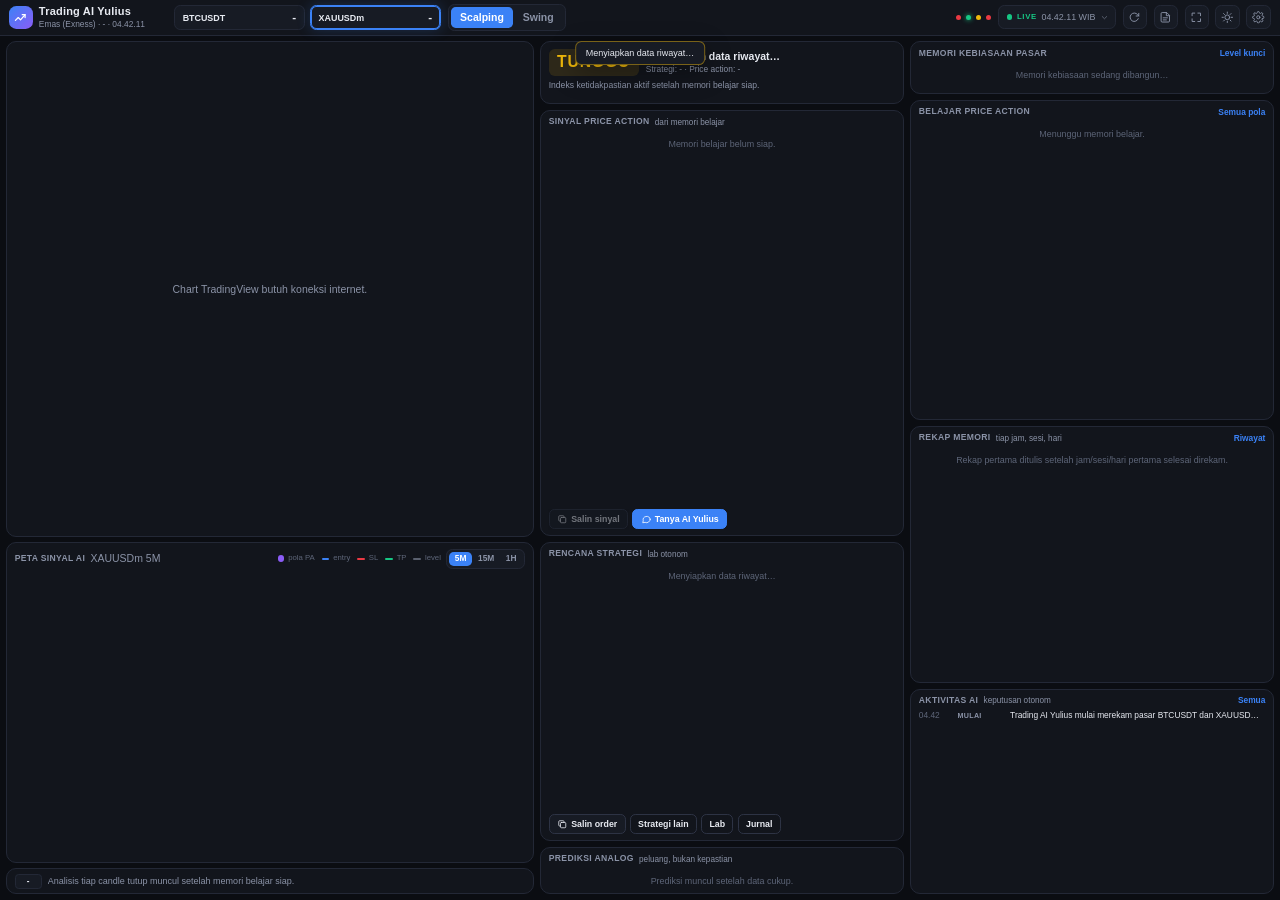
==== commit 904866e2: "Masuk Portal AMATU: login/PIN portal (amatu.js), kunci setelan berawalan xauusd. Setelan tampilan (s" ====
--- a/index.src.html
+++ b/index.src.html
@@ -2,13 +2,14 @@
 <html lang="id" data-web="%%VERSI%%">
 <head>
 <meta charset="utf-8">
+<script src="/amatu.js"></script>
 <meta name="viewport" content="width=device-width, initial-scale=1">
 <title>Trading AI Yulius · XAUUSD</title>
 <meta name="description" content="Trading AI Yulius versi web: XAUUSDm &amp; BTCUSDT, sinyal price action dari memori belajar, rencana strategi lab otonom, memori kebiasaan pasar, prediksi analog. Semua dihitung di browser.">
 <meta name="theme-color" content="#0b0d12">
 <link rel="icon" href="data:image/svg+xml,%3Csvg xmlns=%22http://www.w3.org/2000/svg%22 viewBox=%220 0 24 24%22%3E%3Crect width=%2224%22 height=%2224%22 rx=%226%22 fill=%22%233b82f6%22/%3E%3Cpath d=%22M5 16l4-4 3 3 6-7%22 fill=%22none%22 stroke=%22white%22 stroke-width=%222.2%22 stroke-linecap=%22round%22 stroke-linejoin=%22round%22/%3E%3C/svg%3E">
 <link rel="stylesheet" href="trading.css?v=%%VERSI%%">
-<script>try{const t=localStorage.getItem('tr-tema');if(t)document.documentElement.dataset.theme=t;}catch(e){}</script>
+<script>try{const t=localStorage.getItem('xauusd.tema');if(t)document.documentElement.dataset.theme=t;}catch(e){}</script>
 </head>
 <body>
 <svg width="0" height="0" class="hidden" aria-hidden="true">
